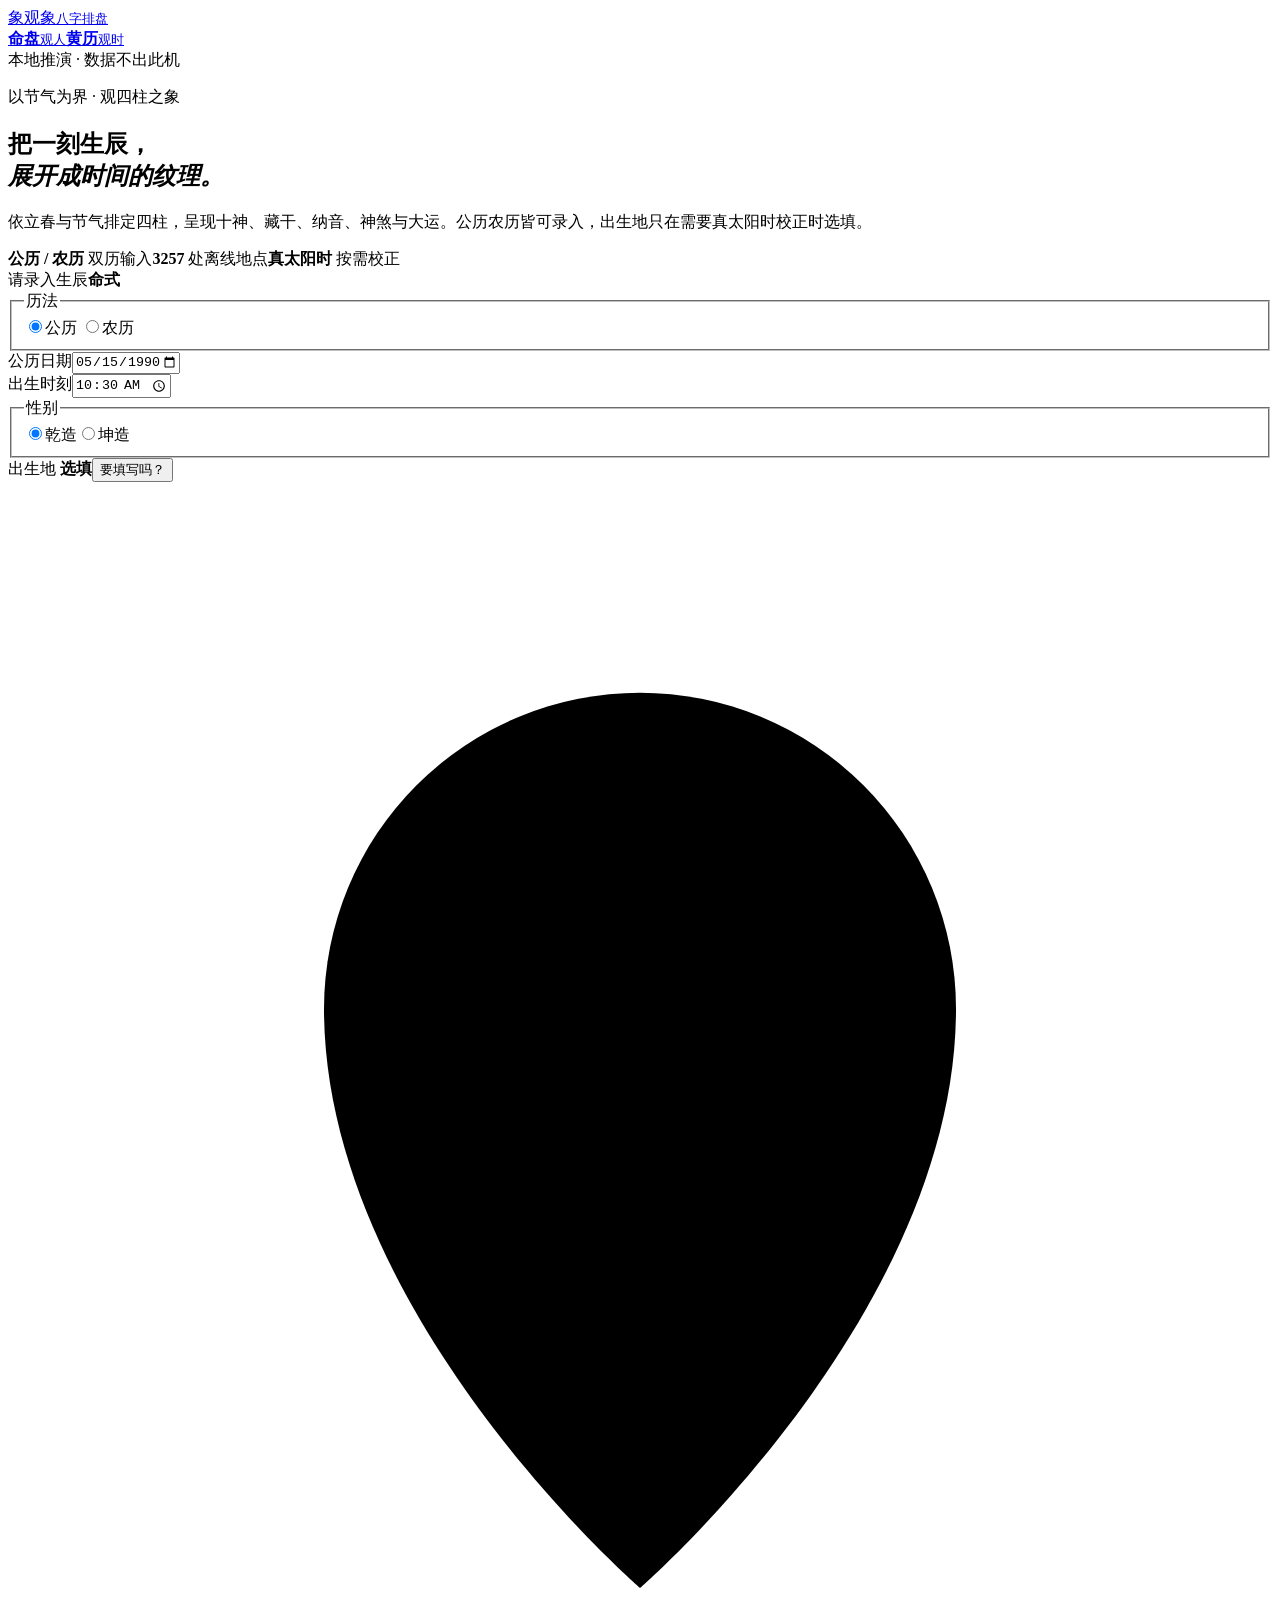
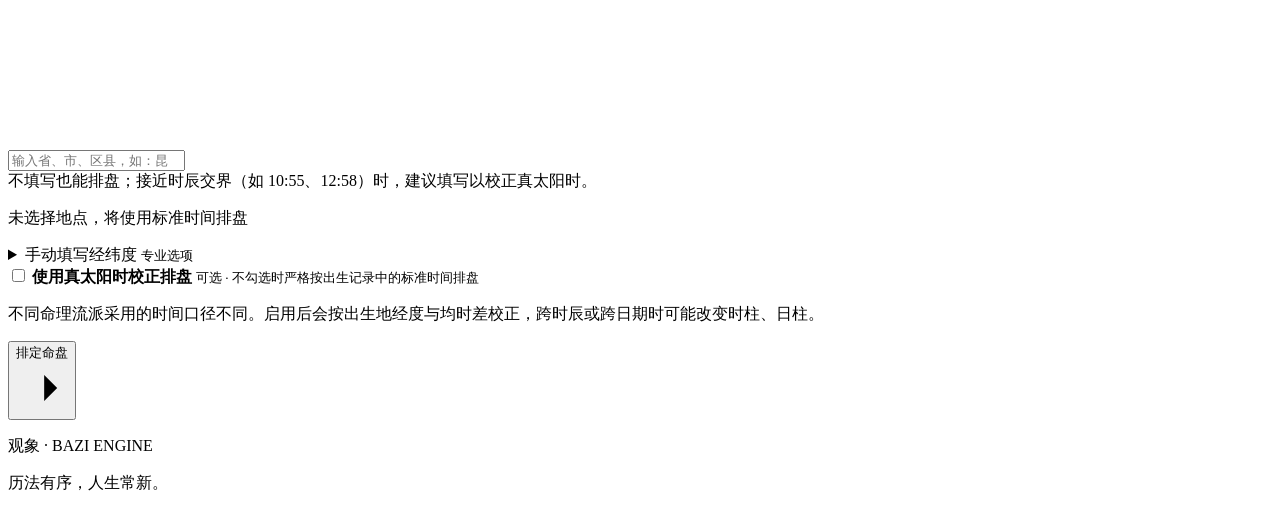
==== web/index.html @ 40f96f91 "发布黄历与实验推演体验" ====
<!doctype html>
<html lang="zh-CN">
<head>
  <meta charset="UTF-8">
  <meta name="viewport" content="width=device-width, initial-scale=1.0">
  <meta name="theme-color" content="#efe7d7">
  <meta name="description" content="支持公历、农历和离线地点搜索的本地八字排盘体验">
  <title>命盘 · 观人｜观象</title>
  <link rel="preconnect" href="https://fonts.googleapis.com">
  <link rel="preconnect" href="https://fonts.gstatic.com" crossorigin>
  <link href="https://fonts.googleapis.com/css2?family=Ma+Shan+Zheng&family=Noto+Serif+SC:wght@400;500;600;700;900&display=swap" rel="stylesheet">
  <link rel="stylesheet" href="/styles.css?v=0.3.0">
  <link rel="stylesheet" href="/styles_v2.css?v=0.3.0">
  <link rel="stylesheet" href="/styles_v3.css?v=0.3.0">
</head>
<body>
  <div class="paper-noise" aria-hidden="true"></div>
  <header class="site-header">
    <a class="brand" href="#top" aria-label="观象首页"><span class="brand-seal">象</span><span class="brand-name">观象<small>八字排盘</small></span></a>
    <div class="header-actions">
      <nav class="site-nav" aria-label="主要功能"><a class="active" href="/" aria-current="page"><b>命盘</b><small>观人</small></a><a href="/almanac"><b>黄历</b><small>观时</small></a></nav>
      <div class="header-note"><i></i> 本地推演 · 数据不出此机</div>
    </div>
  </header>

  <main id="top">
    <section class="hero" aria-labelledby="hero-title">
      <div class="orbit orbit-one" aria-hidden="true"></div><div class="orbit orbit-two" aria-hidden="true"></div>
      <div class="hero-copy">
        <p class="eyebrow">以节气为界 · 观四柱之象</p>
        <h1 id="hero-title">把一刻生辰，<br><em>展开成时间的纹理。</em></h1>
        <p class="hero-intro">依立春与节气排定四柱，呈现十神、藏干、纳音、神煞与大运。公历农历皆可录入，出生地只在需要真太阳时校正时选填。</p>
        <div class="hero-facts" aria-label="引擎能力"><span><strong>公历 / 农历</strong> 双历输入</span><span><strong>3257</strong> 处离线地点</span><span><strong>真太阳时</strong> 按需校正</span></div>
      </div>

      <form class="birth-card birth-card-v2" id="chart-form">
        <div class="card-heading"><span>请录入生辰</span><b>命式</b></div>

        <fieldset class="field calendar-field">
          <legend>历法</legend>
          <div class="segmented calendar-switch">
            <label><input type="radio" name="calendar" value="solar" checked><span>公历</span></label>
            <label><input type="radio" name="calendar" value="lunar"><span>农历</span></label>
          </div>
        </fieldset>

        <div id="solar-panel" class="calendar-panel">
          <label class="field field-wide"><span>公历日期</span><input id="birth-date" name="date" type="date" min="1900-01-01" max="2099-12-31" value="1990-05-15" required></label>
        </div>

        <div id="lunar-panel" class="calendar-panel" hidden>
          <div class="lunar-grid">
            <label class="field lunar-year"><span>农历年份</span><input id="lunar-year" type="number" min="1900" max="2099" value="1990" disabled></label>
            <label class="field"><span>月份</span><select id="lunar-month" disabled></select></label>
            <label class="field"><span>日期</span><select id="lunar-day" disabled></select></label>
          </div>
          <label class="leap-toggle disabled"><input id="lunar-leap" type="checkbox" disabled><span>闰月</span><small id="leap-note">该年无闰月</small></label>
        </div>

        <div class="field-row">
          <label class="field"><span>出生时刻</span><input id="birth-time" name="time" type="time" value="10:30" required></label>
          <fieldset class="field gender-field"><legend>性别</legend><div class="segmented"><label><input type="radio" name="sex" value="1" checked><span>乾造</span></label><label><input type="radio" name="sex" value="0"><span>坤造</span></label></div></fieldset>
        </div>

        <div class="field location-field">
          <span>出生地 <b class="optional-badge">选填</b><button class="text-button" type="button" id="location-help" aria-expanded="false">要填写吗？</button></span>
          <div class="place-search">
            <svg viewBox="0 0 24 24" aria-hidden="true"><path d="M12 21s6-5.2 6-11a6 6 0 1 0-12 0c0 5.8 6 11 6 11Z"/><circle cx="12" cy="10" r="2"/></svg>
            <input id="location-search" type="search" placeholder="输入省、市、区县，如：昆山市" autocomplete="off">
            <button id="clear-location" type="button" aria-label="清除出生地" hidden>×</button>
          </div>
          <div class="place-results" id="place-results" hidden></div>
          <span class="field-help" id="location-hint">不填写也能排盘；接近时辰交界（如 10:55、12:58）时，建议填写以校正真太阳时。</span>
          <p class="location-status" id="location-status"><i></i> 未选择地点，将使用标准时间排盘</p>
        </div>

        <details class="coordinate-details">
          <summary>手动填写经纬度 <small>专业选项</small></summary>
          <div class="coordinate-grid">
            <label class="field"><span>经度（用于校正）</span><input id="longitude" type="number" min="-180" max="180" step="0.000001" placeholder="例 116.407387"></label>
            <label class="field"><span>纬度（地点记录）</span><input id="latitude" type="number" min="-90" max="90" step="0.000001" placeholder="例 39.904179"></label>
          </div>
        </details>

        <label class="true-solar-option">
          <input id="use-true-solar-time" type="checkbox">
          <span>
            <b>使用真太阳时校正排盘</b>
            <small>可选 · 不勾选时严格按出生记录中的标准时间排盘</small>
          </span>
        </label>
        <p class="true-solar-note">不同命理流派采用的时间口径不同。启用后会按出生地经度与均时差校正，跨时辰或跨日期时可能改变时柱、日柱。</p>

        <button class="submit-button" type="submit"><span>排定命盘</span><svg viewBox="0 0 24 24" aria-hidden="true"><path d="M5 12h14M13 6l6 6-6 6"/></svg></button>
        <p class="form-status" id="form-status" role="status" aria-live="polite"></p>
      </form>
    </section>

    <section class="result-shell" id="result-shell" hidden aria-live="polite">
      <div class="result-heading reveal" id="section-overview"><div><p class="section-kicker">命盘总览 / CHART</p><h2 id="chart-title"></h2></div><div class="chart-meta" id="chart-meta"></div></div>
      <nav class="chart-nav reveal" aria-label="命盘章节">
        <a href="#section-overview">总览</a><a href="#section-elements">五行</a><a href="#section-relations">刑冲合会</a><a href="#section-experimental">实验推演</a><a href="#section-cycles">大运</a><a href="#annual-section">流年</a><a href="#section-symbols">神煞</a><a href="#section-references">古籍参照</a>
      </nav>
      <div class="chart-stage reveal" id="pillar-chart"></div>
      <section class="summary-grid reveal" aria-label="命盘摘要">
        <article class="day-master-card"><p>日主 · 命元</p><div class="day-master-content"><strong id="day-master"></strong><div><b id="day-master-element"></b><span>以日干为我，统观全局</span></div></div><div class="mini-facts" id="mini-facts"></div></article>
        <article class="element-card" id="section-elements"><div class="article-title"><p>五行观测</p><small>含四柱与藏干</small></div><div id="element-balance" class="element-balance"></div><p class="card-caption">数量仅作结构展示，不等同于身强弱或喜用神判断。</p></article>
        <article class="solar-card" id="solar-card"><div class="sun-mark" aria-hidden="true">日</div><p id="time-mode-title">排盘口径</p><div class="solar-time"><span id="solar-original">—</span><i></i><strong id="solar-corrected">—</strong></div><p class="correction" id="solar-correction"></p><div class="solar-comparison" id="solar-comparison" hidden></div></article>
      </section>
      <section class="content-section reveal" id="section-relations"><div class="section-heading"><div><p class="section-kicker">气的牵引 / RELATIONS</p><h2>刑冲合会</h2></div><p>四柱之间的结合、冲动与会聚关系</p></div><div class="relation-list" id="relation-list"></div></section>
      <section class="content-section experimental-section reveal" id="section-experimental">
        <details class="experimental-panel">
          <summary><span><i>试</i><small>实验模型 / EXPERIMENT</small><b>旺衰、格局与取用推演</b></span><em id="experimental-summary">展开查看推导依据</em></summary>
          <div id="experimental-root" class="experimental-root"></div>
        </details>
      </section>
      <section class="content-section reveal" id="section-cycles"><div class="section-heading"><div><p class="section-kicker">十年一章 / CYCLES</p><h2>大运流转</h2></div><p id="cycle-note"></p></div><div class="cycle-track-wrap"><div class="cycle-track" id="cycle-track"></div></div></section>
      <section class="content-section reveal" id="annual-section">
        <div class="section-heading"><div><p class="section-kicker">岁序流转 / ANNUAL</p><h2>未来五年流年</h2></div><p id="annual-note">以当前年份为起点</p></div>
        <div class="annual-track" id="annual-track"></div>
      </section>
      <section class="dual-section reveal">
        <div class="content-section shensha-section" id="section-symbols"><div class="section-heading compact"><div><p class="section-kicker">星曜标记 / SYMBOLS</p><h2>神煞</h2></div><span class="count-badge" id="shensha-count">0</span></div><div class="symbol-list" id="symbol-list"></div></div>
        <div class="content-section analysis-section" id="section-references"><div class="section-heading compact"><div><p class="section-kicker">古籍断语 / NOTES</p><h2>命理札记</h2></div></div><div class="analysis-list" id="analysis-list"></div></div>
      </section>
      <p class="disclaimer reveal">本页内容源自传统命理知识库，仅供文化研究与娱乐体验，不构成医疗、法律、投资或人生决策建议。地点数据仅在本机搜索，不会发送给地图服务。</p>
    </section>
  </main>
  <footer><span>观象 · BAZI ENGINE</span><p>历法有序，人生常新。</p></footer>
  <template id="loading-template"><div class="loading-oracle" aria-label="正在排盘"><i></i><span>推演中</span><i></i></div></template>
  <script src="/app_v2.js?v=0.3.0" defer></script>
  <script src="/app_v3.js?v=0.3.0" defer></script>
</body>
</html>
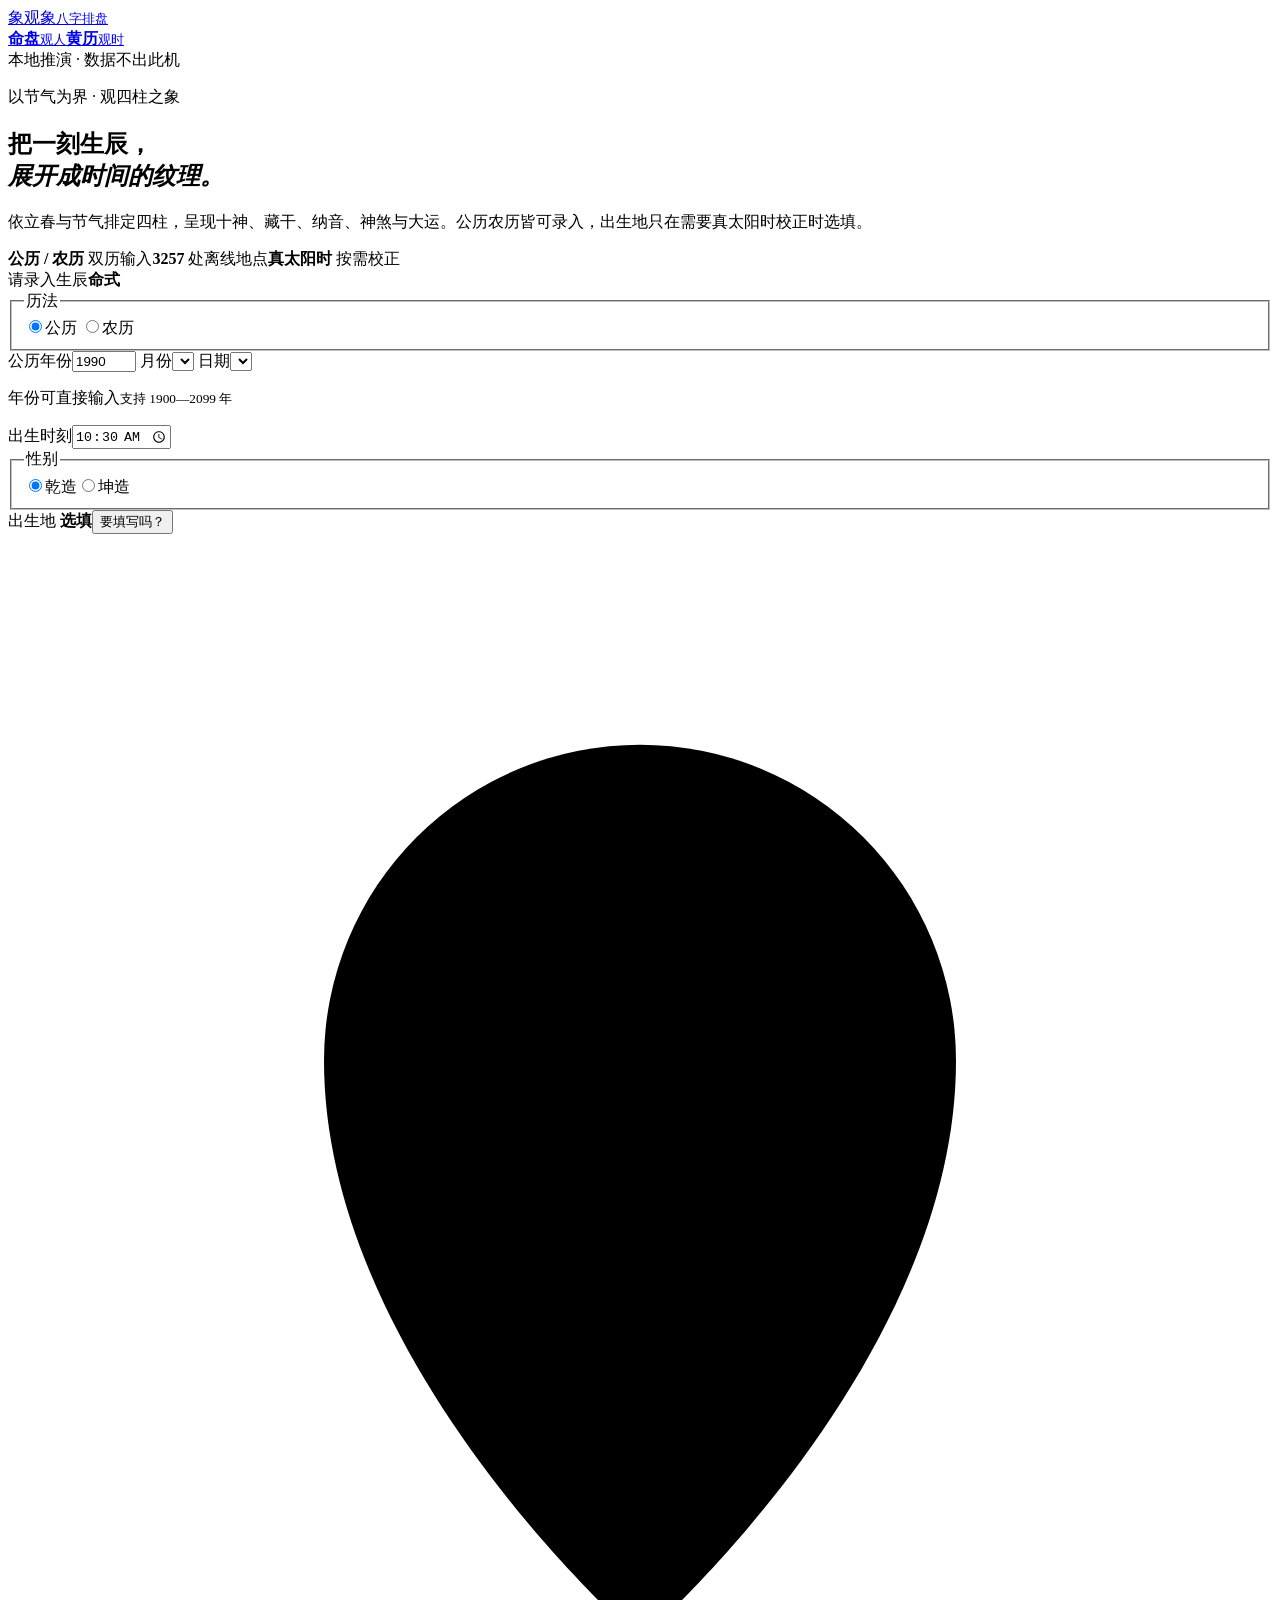
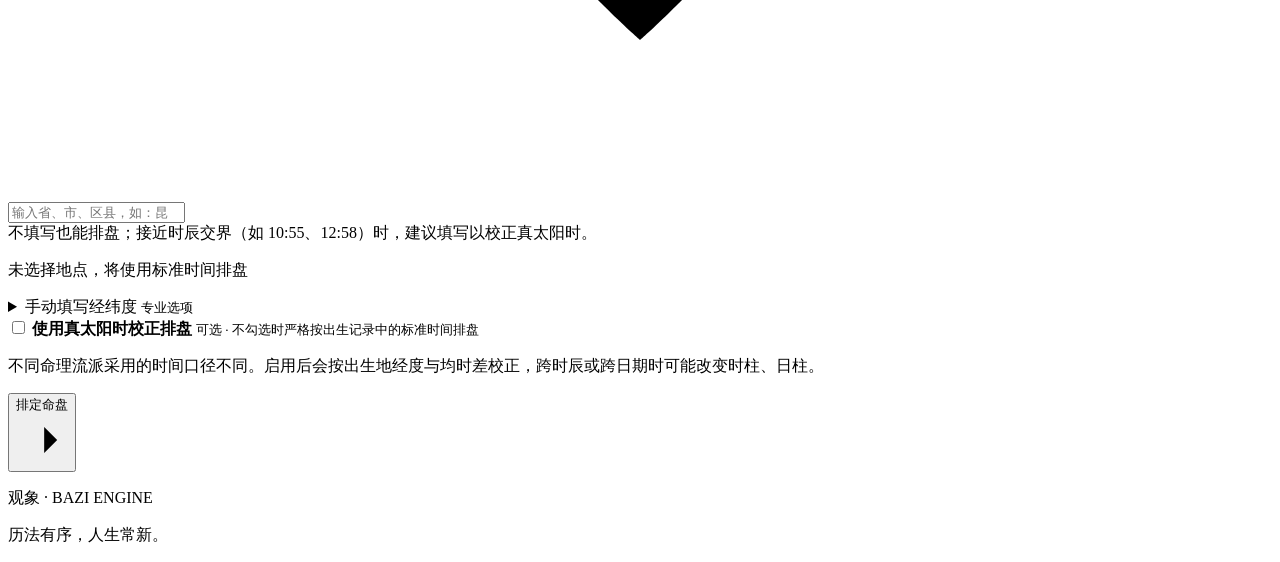
==== commit 4044717c: "稳定双历表单切换与时间选项排版" ====
--- a/web/index.html
+++ b/web/index.html
@@ -9,9 +9,7 @@
   <link rel="preconnect" href="https://fonts.googleapis.com">
   <link rel="preconnect" href="https://fonts.gstatic.com" crossorigin>
   <link href="https://fonts.googleapis.com/css2?family=Ma+Shan+Zheng&family=Noto+Serif+SC:wght@400;500;600;700;900&display=swap" rel="stylesheet">
-  <link rel="stylesheet" href="/styles.css?v=0.3.0">
-  <link rel="stylesheet" href="/styles_v2.css?v=0.3.0">
-  <link rel="stylesheet" href="/styles_v3.css?v=0.3.0">
+  <link rel="stylesheet" href="/styles.css?v=0.3.2">
 </head>
 <body>
   <div class="paper-noise" aria-hidden="true"></div>
@@ -33,7 +31,7 @@
         <div class="hero-facts" aria-label="引擎能力"><span><strong>公历 / 农历</strong> 双历输入</span><span><strong>3257</strong> 处离线地点</span><span><strong>真太阳时</strong> 按需校正</span></div>
       </div>
 
-      <form class="birth-card birth-card-v2" id="chart-form">
+      <form class="birth-card birth-card-detailed" id="chart-form">
         <div class="card-heading"><span>请录入生辰</span><b>命式</b></div>
 
         <fieldset class="field calendar-field">
@@ -45,16 +43,21 @@
         </fieldset>
 
         <div id="solar-panel" class="calendar-panel">
-          <label class="field field-wide"><span>公历日期</span><input id="birth-date" name="date" type="date" min="1900-01-01" max="2099-12-31" value="1990-05-15" required></label>
+          <div class="date-grid">
+            <label class="field date-year"><span>公历年份</span><input id="solar-year" type="number" inputmode="numeric" min="1900" max="2099" value="1990" required></label>
+            <label class="field"><span>月份</span><select id="solar-month" required></select></label>
+            <label class="field"><span>日期</span><select id="solar-day" required></select></label>
+          </div>
+          <p class="calendar-support solar-date-hint"><i aria-hidden="true"></i><span>年份可直接输入</span><small>支持 1900—2099 年</small></p>
         </div>
 
         <div id="lunar-panel" class="calendar-panel" hidden>
-          <div class="lunar-grid">
-            <label class="field lunar-year"><span>农历年份</span><input id="lunar-year" type="number" min="1900" max="2099" value="1990" disabled></label>
-            <label class="field"><span>月份</span><select id="lunar-month" disabled></select></label>
-            <label class="field"><span>日期</span><select id="lunar-day" disabled></select></label>
+          <div class="date-grid">
+            <label class="field date-year"><span>农历年份</span><input id="lunar-year" type="number" inputmode="numeric" min="1900" max="2099" value="1990" disabled required></label>
+            <label class="field"><span>月份</span><select id="lunar-month" disabled required></select></label>
+            <label class="field"><span>日期</span><select id="lunar-day" disabled required></select></label>
           </div>
-          <label class="leap-toggle disabled"><input id="lunar-leap" type="checkbox" disabled><span>闰月</span><small id="leap-note">该年无闰月</small></label>
+          <label class="calendar-support leap-toggle disabled"><input id="lunar-leap" type="checkbox" disabled><span>闰月</span><small id="leap-note">该年无闰月</small></label>
         </div>
 
         <div class="field-row">
@@ -82,14 +85,16 @@
           </div>
         </details>
 
-        <label class="true-solar-option">
-          <input id="use-true-solar-time" type="checkbox">
-          <span>
-            <b>使用真太阳时校正排盘</b>
-            <small>可选 · 不勾选时严格按出生记录中的标准时间排盘</small>
-          </span>
-        </label>
-        <p class="true-solar-note">不同命理流派采用的时间口径不同。启用后会按出生地经度与均时差校正，跨时辰或跨日期时可能改变时柱、日柱。</p>
+        <div class="true-solar-setting">
+          <label class="true-solar-option">
+            <input id="use-true-solar-time" type="checkbox">
+            <span>
+              <b>使用真太阳时校正排盘</b>
+              <small>可选 · 不勾选时严格按出生记录中的标准时间排盘</small>
+            </span>
+          </label>
+          <p class="true-solar-note">不同命理流派采用的时间口径不同。启用后会按出生地经度与均时差校正，跨时辰或跨日期时可能改变时柱、日柱。</p>
+        </div>
 
         <button class="submit-button" type="submit"><span>排定命盘</span><svg viewBox="0 0 24 24" aria-hidden="true"><path d="M5 12h14M13 6l6 6-6 6"/></svg></button>
         <p class="form-status" id="form-status" role="status" aria-live="polite"></p>
@@ -128,7 +133,6 @@
   </main>
   <footer><span>观象 · BAZI ENGINE</span><p>历法有序，人生常新。</p></footer>
   <template id="loading-template"><div class="loading-oracle" aria-label="正在排盘"><i></i><span>推演中</span><i></i></div></template>
-  <script src="/app_v2.js?v=0.3.0" defer></script>
-  <script src="/app_v3.js?v=0.3.0" defer></script>
+  <script src="/app.js?v=0.3.2" defer></script>
 </body>
 </html>
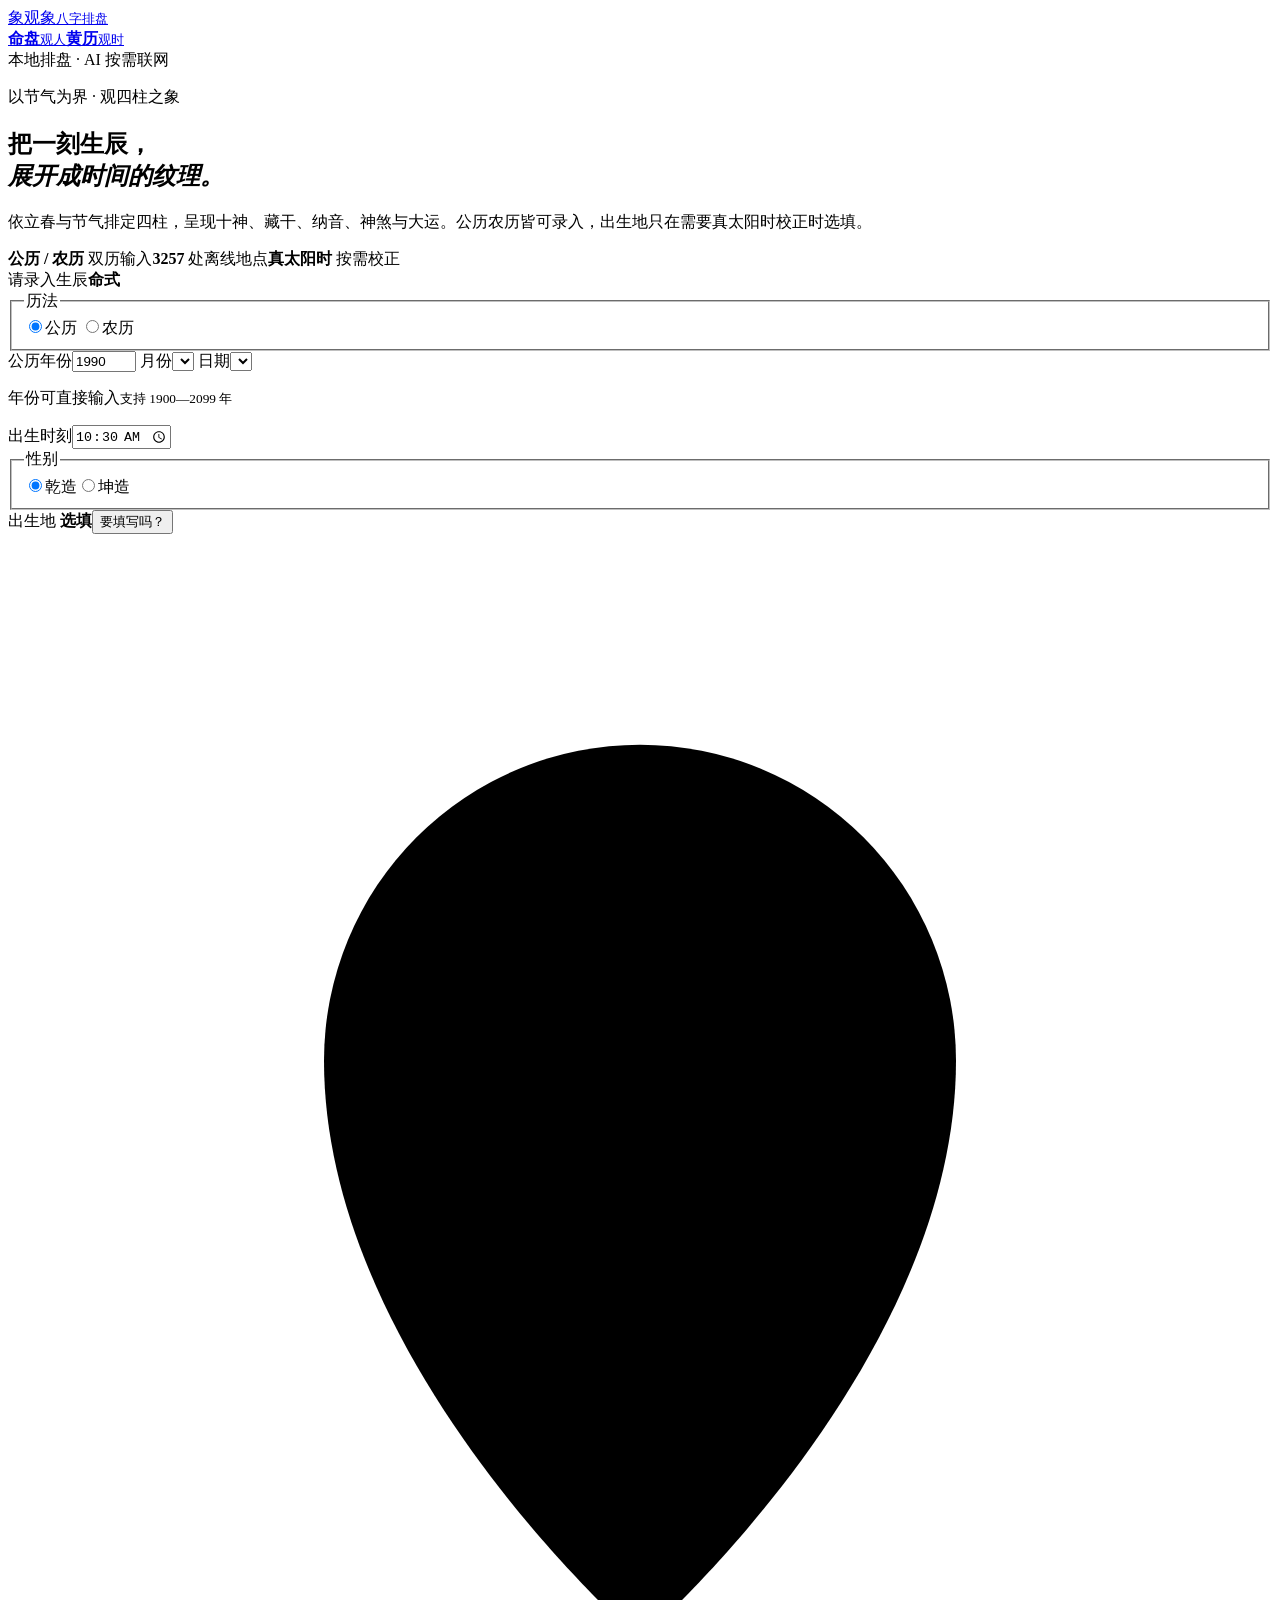
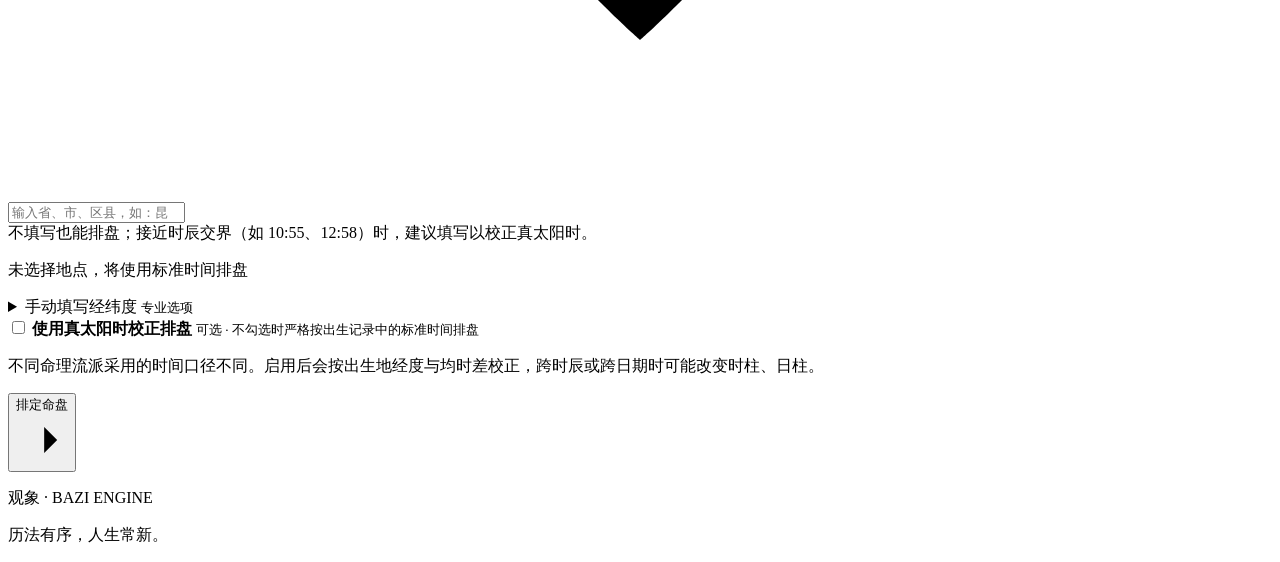
==== commit 16597535: "feat: 增加 AI 命盘讲解与文档导出" ====
--- a/web/index.html
+++ b/web/index.html
@@ -9,7 +9,7 @@
   <link rel="preconnect" href="https://fonts.googleapis.com">
   <link rel="preconnect" href="https://fonts.gstatic.com" crossorigin>
   <link href="https://fonts.googleapis.com/css2?family=Ma+Shan+Zheng&family=Noto+Serif+SC:wght@400;500;600;700;900&display=swap" rel="stylesheet">
-  <link rel="stylesheet" href="/styles.css?v=0.3.2">
+  <link rel="stylesheet" href="/styles.css?v=0.4.2">
 </head>
 <body>
   <div class="paper-noise" aria-hidden="true"></div>
@@ -17,7 +17,7 @@
     <a class="brand" href="#top" aria-label="观象首页"><span class="brand-seal">象</span><span class="brand-name">观象<small>八字排盘</small></span></a>
     <div class="header-actions">
       <nav class="site-nav" aria-label="主要功能"><a class="active" href="/" aria-current="page"><b>命盘</b><small>观人</small></a><a href="/almanac"><b>黄历</b><small>观时</small></a></nav>
-      <div class="header-note"><i></i> 本地推演 · 数据不出此机</div>
+      <div class="header-note"><i></i> 本地排盘 · AI 按需联网</div>
     </div>
   </header>
 
@@ -102,9 +102,12 @@
     </section>
 
     <section class="result-shell" id="result-shell" hidden aria-live="polite">
-      <div class="result-heading reveal" id="section-overview"><div><p class="section-kicker">命盘总览 / CHART</p><h2 id="chart-title"></h2></div><div class="chart-meta" id="chart-meta"></div></div>
+      <div class="result-heading reveal" id="section-overview">
+        <div><p class="section-kicker">命盘总览 / CHART</p><h2 id="chart-title"></h2></div>
+        <div class="result-side"><div class="chart-meta" id="chart-meta"></div><div class="export-actions" aria-label="导出命盘"><button type="button" data-export="md">导出 MD</button><button type="button" data-export="txt">导出 TXT</button></div></div>
+      </div>
       <nav class="chart-nav reveal" aria-label="命盘章节">
-        <a href="#section-overview">总览</a><a href="#section-elements">五行</a><a href="#section-relations">刑冲合会</a><a href="#section-experimental">实验推演</a><a href="#section-cycles">大运</a><a href="#annual-section">流年</a><a href="#section-symbols">神煞</a><a href="#section-references">古籍参照</a>
+        <a href="#section-overview">总览</a><a href="#section-elements">五行</a><a href="#section-ai">AI 讲解</a><a href="#section-relations">刑冲合会</a><a href="#section-experimental">实验推演</a><a href="#section-cycles">大运</a><a href="#annual-section">流年</a><a href="#section-symbols">神煞</a><a href="#section-references">古籍参照</a>
       </nav>
       <div class="chart-stage reveal" id="pillar-chart"></div>
       <section class="summary-grid reveal" aria-label="命盘摘要">
@@ -112,10 +115,21 @@
         <article class="element-card" id="section-elements"><div class="article-title"><p>五行观测</p><small>含四柱与藏干</small></div><div id="element-balance" class="element-balance"></div><p class="card-caption">数量仅作结构展示，不等同于身强弱或喜用神判断。</p></article>
         <article class="solar-card" id="solar-card"><div class="sun-mark" aria-hidden="true">日</div><p id="time-mode-title">排盘口径</p><div class="solar-time"><span id="solar-original">—</span><i></i><strong id="solar-corrected">—</strong></div><p class="correction" id="solar-correction"></p><div class="solar-comparison" id="solar-comparison" hidden></div></article>
       </section>
+      <section class="content-section ai-section reveal" id="section-ai">
+        <div class="section-heading"><div><p class="section-kicker">智能释读 / AI ANALYSIS</p><h2>命盘讲解 Agent</h2></div><p>仅在你主动点击后，将不含姓名、出生地和坐标的命盘结构发送至第三方 AI 服务。</p></div>
+        <div class="ai-agent-card">
+          <div class="ai-agent-intro"><span class="agent-seal">解</span><div><b>从命盘骨架到阶段观察</b><p>区分排盘事实、古籍参照与实验推演，不重新计算四柱。</p></div><button type="button" id="generate-explanation">生成命盘讲解</button></div>
+          <p class="ai-status" id="ai-status" role="status" aria-live="polite">此功能会调用第三方模型 API，排盘与导出功能不受影响。</p>
+          <details class="ai-explanation" id="ai-explanation" hidden open>
+            <summary><span>AI 命盘讲解</span></summary>
+            <article class="ai-explanation-body" id="ai-explanation-body"></article>
+          </details>
+        </div>
+      </section>
       <section class="content-section reveal" id="section-relations"><div class="section-heading"><div><p class="section-kicker">气的牵引 / RELATIONS</p><h2>刑冲合会</h2></div><p>四柱之间的结合、冲动与会聚关系</p></div><div class="relation-list" id="relation-list"></div></section>
       <section class="content-section experimental-section reveal" id="section-experimental">
         <details class="experimental-panel">
-          <summary><span><i>试</i><small>实验模型 / EXPERIMENT</small><b>旺衰、格局与取用推演</b></span><em id="experimental-summary">展开查看推导依据</em></summary>
+          <summary><span><i>推</i><b>旺衰与取用推演</b><small>本部分基于综合规则分析，不同命理流派可能存在不同结论。</small></span><em id="experimental-summary">展开查看推导依据</em></summary>
           <div id="experimental-root" class="experimental-root"></div>
         </details>
       </section>
@@ -128,11 +142,11 @@
         <div class="content-section shensha-section" id="section-symbols"><div class="section-heading compact"><div><p class="section-kicker">星曜标记 / SYMBOLS</p><h2>神煞</h2></div><span class="count-badge" id="shensha-count">0</span></div><div class="symbol-list" id="symbol-list"></div></div>
         <div class="content-section analysis-section" id="section-references"><div class="section-heading compact"><div><p class="section-kicker">古籍断语 / NOTES</p><h2>命理札记</h2></div></div><div class="analysis-list" id="analysis-list"></div></div>
       </section>
-      <p class="disclaimer reveal">本页内容源自传统命理知识库，仅供文化研究与娱乐体验，不构成医疗、法律、投资或人生决策建议。地点数据仅在本机搜索，不会发送给地图服务。</p>
+      <p class="disclaimer reveal">本页内容源自传统命理知识库，仅供文化研究与娱乐体验，不构成医疗、法律、投资或人生决策建议。排盘、地点搜索与文档导出均在本机完成；只有用户主动生成 AI 讲解时，裁剪后的命盘结构才会发送至第三方 AI 服务。</p>
     </section>
   </main>
   <footer><span>观象 · BAZI ENGINE</span><p>历法有序，人生常新。</p></footer>
   <template id="loading-template"><div class="loading-oracle" aria-label="正在排盘"><i></i><span>推演中</span><i></i></div></template>
-  <script src="/app.js?v=0.3.2" defer></script>
+  <script src="/app.js?v=0.4.2" defer></script>
 </body>
 </html>
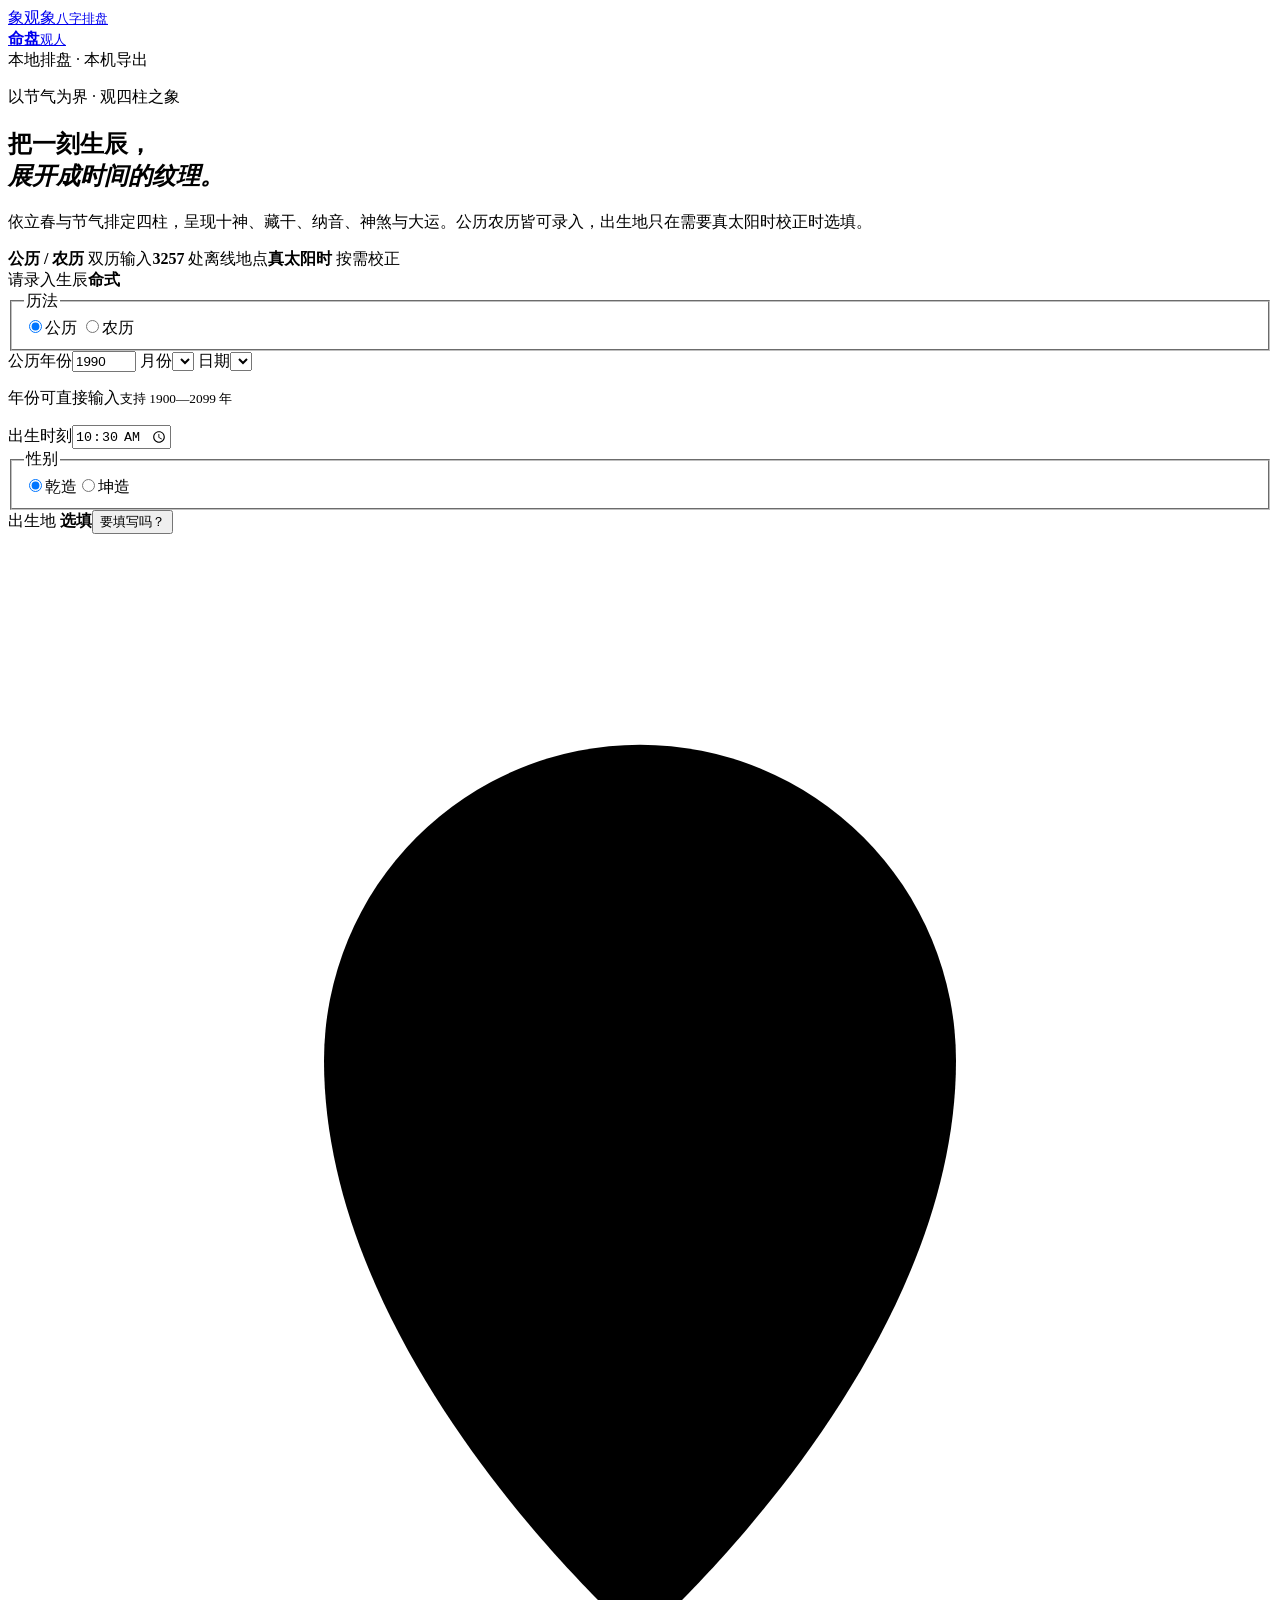
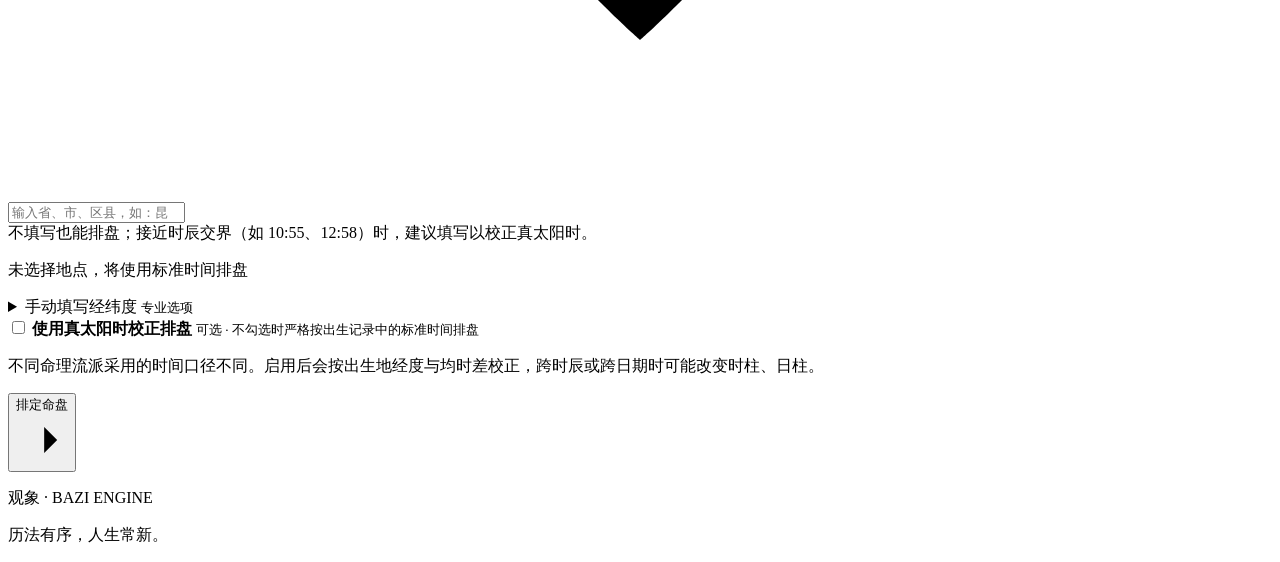
==== commit 4d0461eb: "移除黄历与 AI 命盘讲解，版本升至 0.5.0 - 删除独立黄历页面、/api/almanac、bazi/huangli.py 与黄历知识数据 - 删除 /api/chart-explanation" ====
--- a/web/index.html
+++ b/web/index.html
@@ -9,15 +9,15 @@
   <link rel="preconnect" href="https://fonts.googleapis.com">
   <link rel="preconnect" href="https://fonts.gstatic.com" crossorigin>
   <link href="https://fonts.googleapis.com/css2?family=Ma+Shan+Zheng&family=Noto+Serif+SC:wght@400;500;600;700;900&display=swap" rel="stylesheet">
-  <link rel="stylesheet" href="/styles.css?v=0.4.2">
+  <link rel="stylesheet" href="/styles.css?v=0.5.0">
 </head>
 <body>
   <div class="paper-noise" aria-hidden="true"></div>
   <header class="site-header">
     <a class="brand" href="#top" aria-label="观象首页"><span class="brand-seal">象</span><span class="brand-name">观象<small>八字排盘</small></span></a>
     <div class="header-actions">
-      <nav class="site-nav" aria-label="主要功能"><a class="active" href="/" aria-current="page"><b>命盘</b><small>观人</small></a><a href="/almanac"><b>黄历</b><small>观时</small></a></nav>
-      <div class="header-note"><i></i> 本地排盘 · AI 按需联网</div>
+      <nav class="site-nav" aria-label="主要功能"><a class="active" href="/" aria-current="page"><b>命盘</b><small>观人</small></a></nav>
+      <div class="header-note"><i></i> 本地排盘 · 本机导出</div>
     </div>
   </header>
 
@@ -102,37 +102,36 @@
     </section>
 
     <section class="result-shell" id="result-shell" hidden aria-live="polite">
+      <div class="result-layout">
+      <nav class="chart-nav" aria-label="命盘目录">
+        <div class="chart-nav-heading"><span>命盘目录</span><small>CHAPTERS</small></div>
+        <div class="chart-nav-group">
+          <p>排盘事实</p>
+          <a href="#section-overview"><i>一</i><span>命盘总览</span></a>
+          <a href="#section-elements"><i>二</i><span>五行观测</span></a>
+          <a href="#section-relations"><i>三</i><span>刑冲合会</span></a>
+          <a href="#section-cycles"><i>四</i><span>大运流转</span></a>
+          <a href="#annual-section"><i>五</i><span>流年岁序</span></a>
+          <a href="#section-symbols"><i>六</i><span>神煞标记</span></a>
+          <a href="#section-references"><i>七</i><span>古籍参照</span></a>
+        </div>
+        <div class="chart-nav-group chart-nav-research">
+          <p>参研内容</p>
+          <a href="#section-experimental"><i>研</i><span>规则推演</span><small>实验</small></a>
+        </div>
+      </nav>
+      <div class="result-content">
       <div class="result-heading reveal" id="section-overview">
         <div><p class="section-kicker">命盘总览 / CHART</p><h2 id="chart-title"></h2></div>
         <div class="result-side"><div class="chart-meta" id="chart-meta"></div><div class="export-actions" aria-label="导出命盘"><button type="button" data-export="md">导出 MD</button><button type="button" data-export="txt">导出 TXT</button></div></div>
       </div>
-      <nav class="chart-nav reveal" aria-label="命盘章节">
-        <a href="#section-overview">总览</a><a href="#section-elements">五行</a><a href="#section-ai">AI 讲解</a><a href="#section-relations">刑冲合会</a><a href="#section-experimental">实验推演</a><a href="#section-cycles">大运</a><a href="#annual-section">流年</a><a href="#section-symbols">神煞</a><a href="#section-references">古籍参照</a>
-      </nav>
       <div class="chart-stage reveal" id="pillar-chart"></div>
       <section class="summary-grid reveal" aria-label="命盘摘要">
         <article class="day-master-card"><p>日主 · 命元</p><div class="day-master-content"><strong id="day-master"></strong><div><b id="day-master-element"></b><span>以日干为我，统观全局</span></div></div><div class="mini-facts" id="mini-facts"></div></article>
         <article class="element-card" id="section-elements"><div class="article-title"><p>五行观测</p><small>含四柱与藏干</small></div><div id="element-balance" class="element-balance"></div><p class="card-caption">数量仅作结构展示，不等同于身强弱或喜用神判断。</p></article>
         <article class="solar-card" id="solar-card"><div class="sun-mark" aria-hidden="true">日</div><p id="time-mode-title">排盘口径</p><div class="solar-time"><span id="solar-original">—</span><i></i><strong id="solar-corrected">—</strong></div><p class="correction" id="solar-correction"></p><div class="solar-comparison" id="solar-comparison" hidden></div></article>
       </section>
-      <section class="content-section ai-section reveal" id="section-ai">
-        <div class="section-heading"><div><p class="section-kicker">智能释读 / AI ANALYSIS</p><h2>命盘讲解 Agent</h2></div><p>仅在你主动点击后，将不含姓名、出生地和坐标的命盘结构发送至第三方 AI 服务。</p></div>
-        <div class="ai-agent-card">
-          <div class="ai-agent-intro"><span class="agent-seal">解</span><div><b>从命盘骨架到阶段观察</b><p>区分排盘事实、古籍参照与实验推演，不重新计算四柱。</p></div><button type="button" id="generate-explanation">生成命盘讲解</button></div>
-          <p class="ai-status" id="ai-status" role="status" aria-live="polite">此功能会调用第三方模型 API，排盘与导出功能不受影响。</p>
-          <details class="ai-explanation" id="ai-explanation" hidden open>
-            <summary><span>AI 命盘讲解</span></summary>
-            <article class="ai-explanation-body" id="ai-explanation-body"></article>
-          </details>
-        </div>
-      </section>
       <section class="content-section reveal" id="section-relations"><div class="section-heading"><div><p class="section-kicker">气的牵引 / RELATIONS</p><h2>刑冲合会</h2></div><p>四柱之间的结合、冲动与会聚关系</p></div><div class="relation-list" id="relation-list"></div></section>
-      <section class="content-section experimental-section reveal" id="section-experimental">
-        <details class="experimental-panel">
-          <summary><span><i>推</i><b>旺衰与取用推演</b><small>本部分基于综合规则分析，不同命理流派可能存在不同结论。</small></span><em id="experimental-summary">展开查看推导依据</em></summary>
-          <div id="experimental-root" class="experimental-root"></div>
-        </details>
-      </section>
       <section class="content-section reveal" id="section-cycles"><div class="section-heading"><div><p class="section-kicker">十年一章 / CYCLES</p><h2>大运流转</h2></div><p id="cycle-note"></p></div><div class="cycle-track-wrap"><div class="cycle-track" id="cycle-track"></div></div></section>
       <section class="content-section reveal" id="annual-section">
         <div class="section-heading"><div><p class="section-kicker">岁序流转 / ANNUAL</p><h2>未来五年流年</h2></div><p id="annual-note">以当前年份为起点</p></div>
@@ -142,11 +141,22 @@
         <div class="content-section shensha-section" id="section-symbols"><div class="section-heading compact"><div><p class="section-kicker">星曜标记 / SYMBOLS</p><h2>神煞</h2></div><span class="count-badge" id="shensha-count">0</span></div><div class="symbol-list" id="symbol-list"></div></div>
         <div class="content-section analysis-section" id="section-references"><div class="section-heading compact"><div><p class="section-kicker">古籍断语 / NOTES</p><h2>命理札记</h2></div></div><div class="analysis-list" id="analysis-list"></div></div>
       </section>
-      <p class="disclaimer reveal">本页内容源自传统命理知识库，仅供文化研究与娱乐体验，不构成医疗、法律、投资或人生决策建议。排盘、地点搜索与文档导出均在本机完成；只有用户主动生成 AI 讲解时，裁剪后的命盘结构才会发送至第三方 AI 服务。</p>
+      <section class="research-zone reveal" aria-labelledby="research-title">
+        <div class="research-heading"><div><p class="section-kicker">参研附卷 / RESEARCH</p><h2 id="research-title">规则推演</h2></div><p>以下内容带有规则假设，与上方排盘事实分开展示，宜作参考而非定论。</p></div>
+        <section class="experimental-section" id="section-experimental">
+          <details class="experimental-panel">
+            <summary><span><i>推</i><b>旺衰与取用推演</b><small>本部分基于综合规则分析，不同命理流派可能存在不同结论。</small></span><em id="experimental-summary">展开查看推导依据</em></summary>
+            <div id="experimental-root" class="experimental-root"></div>
+          </details>
+        </section>
+      </section>
+      <p class="disclaimer reveal">本页内容源自传统命理知识库，仅供文化研究与娱乐体验，不构成医疗、法律、投资或人生决策建议。排盘、地点搜索与文档导出均在本机完成。</p>
+      </div>
+      </div>
     </section>
   </main>
   <footer><span>观象 · BAZI ENGINE</span><p>历法有序，人生常新。</p></footer>
   <template id="loading-template"><div class="loading-oracle" aria-label="正在排盘"><i></i><span>推演中</span><i></i></div></template>
-  <script src="/app.js?v=0.4.2" defer></script>
+  <script src="/app.js?v=0.5.0" defer></script>
 </body>
 </html>
